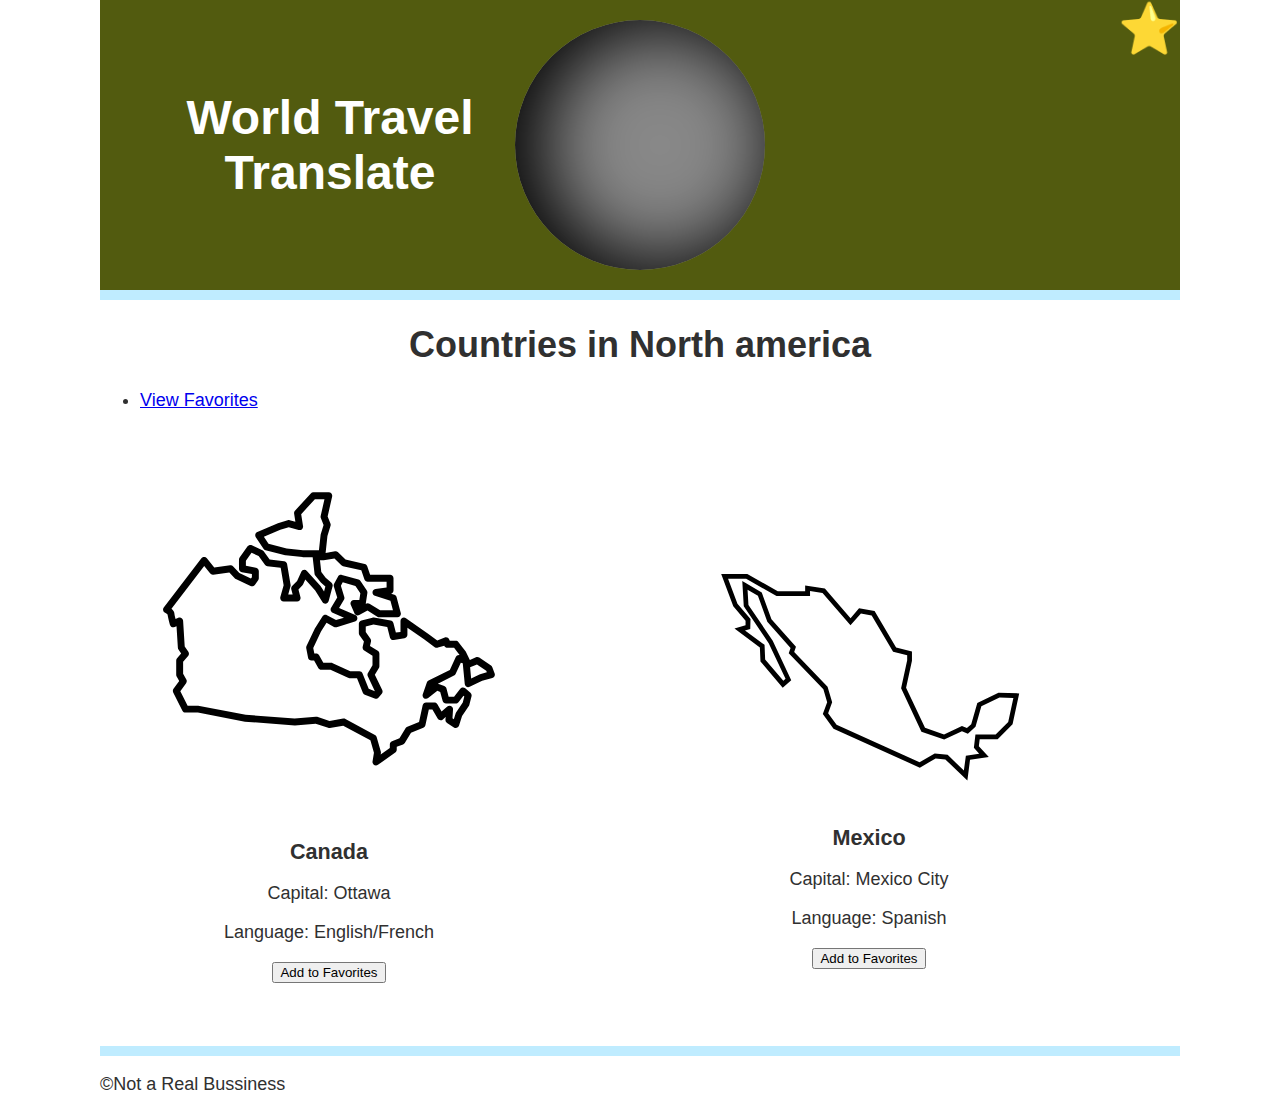
==== country-list/continent.html @ 287554da "s" ====
<!DOCTYPE html>
<html lang="en">
<head>
    <meta charset="UTF-8">
    <meta name="viewport" content="width=device-width, initial-scale=1.0">
    <title>Countries in selected Continent</title>
    <link rel="stylesheet" href="../css/style.css">
</head>
<body>
    <header class="divider-head" id="main-header">
        
    </header>

    <main class="divider">
        <h1 id="continent-title">Countries</h1>
        <nav>
            <ul>
                <li><a href="../favorites/favorites.html">View Favorites</a></li>
            </ul>
        </nav>
        <div id="country-list" class="continent-grid2">

        </div>
    </main>

    <footer id="main-footer">

    </footer>
    <script src="../js/continent.mjs" type="module"></script>
    
</body>
</html>
---- css/style.css ----
:root {
    --font-body: Arial, Helvetica, sans-serif;
    --font-headline: Haettenschweiler, "Arial Narrow Bold", sans-serif;
    /* colors */
    --primary-color: #bfecff;
    --secondary-color: #525b0f;
    --tertiary-color: #a4b8c4;
    --light-grey: #d0d0d0;
    --dark-grey: #303030;
  
    /* sizes */
    --font-base: 18px;
    --small-font: 0.8em;
    --large-font: 1.2em;
  }
  * {
    box-sizing: border-box;
  }

  /************Header*************/

  #main-header{
    height: 300px;
    background-color: var(--secondary-color);
    width: 100%;
  }
  header h1{
    color: white;
    font-size: xxx-large;
    margin: 0px;
    justify-self: baseline;
    align-self: center;
    grid-column: 1/4;
    margin-left: 45px;
  }
  #earth{
    justify-self: center;
    align-self: center;
    height: 250px;
    width: 250px;
    background: #888 url(https://www.esa.int/var/esa/storage/images/esa_multimedia/images/2005/05/envisat_mosaic_may_-_november_2004/9695811-3-eng-GB/Envisat_mosaic_May_-_November_2004_pillars.jpg) 0 0 repeat;
    border-radius: 50%;
    background-size: 535px;
    animation: rotate 10s linear infinite;
    transition: transform 200ms linear;
    transform-style: preserve-3d;
    box-shadow: inset 20px 0px 80px 6px rgb(0, 0, 0);
    color: #000;
    grid-column: 4/5;
    
  }
  .divider-head {
    border-bottom: 10px solid var(--primary-color);
    display: grid;
    grid-template-columns: repeat(7,1fr);
  }
  #favorites{
    grid-column: 7/8;
    justify-self: end;
    font-size: 50px;
    margin: 0px;
    height: fit-content;
    text-decoration: none;
  }
  #favorites:hover{
    font-size: 70px;
    margin: 0px;
  }



  @keyframes rotate {
    0%{
      background-position: 0 0;
    }
    100%{
      background-position: 630px 0px;
    }
  }


  /*************Header End*****************/

  body {
    margin: 0;
    font-family: var(--font-body);
    font-size: var(--font-base);
    color: var(--dark-grey);
  }

  img {
    max-width: 100%;
  }

 
  .mission {
    padding: 0 0.5em;
    /* margin: 0.5em 0; */
    line-height: 1.3;
    max-width: 600px;
    margin: auto;
  }

  .hero{
    display: grid;
  }
  #heroimage{
    justify-self: center;
  }
  
  .divider {
    border-bottom: 10px solid var(--primary-color);
  }

  /*continent grid styles*/

  .continent-grid {
    list-style-type: none;
    display: flex;
    flex-wrap: wrap;
    justify-content: center;
    text-align: center;
    color: var(--dark-grey);
    padding-left: 0;
  }
  
  .continent-grid > li {
    width: 150px;
    /* border: 1px solid var(--light-grey); */
    padding: 0.5em;
    margin: 1em;
  }
  .continent-grid h2 {
    margin: 0;
  
    font-size: 1.2em;
  }
  .continent-grid a {
    text-decoration: none;
  }
  .continent-grid a:link,
  .continent-grid a:visited {
    color: var(--dark-grey);
  }
  .continent-grid a:hover {
    text-decoration: underline;
  }
  .continent {
    padding: 0.5em;
  }

  /*Newsletter*/

  .newsletter {
    text-align: center;
    padding: 20px;
    background-color: #f0f0f0;
  }
  
  .newsletter h2 {
    margin-bottom: 10px;
  }
  
  #newsletter-form {
    display:inline-flex;
    justify-content: center;
    align-items: center;
  }
  
  #newsletter-form input[type="email"] {
    padding: 10px;
    margin-right: 10px;
    border: 1px solid #ccc;
    border-radius: 5px;
    width: 250px;
  }
  
  #newsletter-form button {
    padding: 10px 20px;
    background-color: #007bff;
    color: #fff;
    border: none;
    border-radius: 5px;
    cursor: pointer;
  }
  
  #newsletter-form button:hover {
    background-color: #0056b3;
  }

  /**********North America Second HTML*****************/

  .continent-grid2 {
    list-style-type: none;
    /* display: flex; */
    flex-wrap: wrap;
    justify-content: center;
    text-align: center;
    color: var(--dark-grey);
    padding-left: 0;
  }
  
  .continent-grid2 > li {
    /* width: 150px; */
    /* border: 1px solid var(--light-grey); */
    padding: 0.5em;
    margin: 1em;
  }
  .continent-grid2 h2 {
    margin: 0;
  
    font-size: 1.2em;
  }

  h1{
    text-align: center;
  }

  @media screen and (min-width: 500px) {
    body {
      max-width: 1080px;
      margin: auto;
    }
    .mission {
      font-size: 1.2em;
    }

    .continent-grid2 {
      
      display: grid ;
      /* flex-wrap: wrap; */
      grid-template-columns: 1fr 1fr;
      justify-content: center;
      text-align: center;
      color: var(--dark-grey);
      padding-left: 0;
      
    }

    .continent-grid2 > li {
      width: 350px;
      /* border: 1px solid var(--light-grey); */
      padding: 0.5em;
      margin: 3em;
    }
    
  }
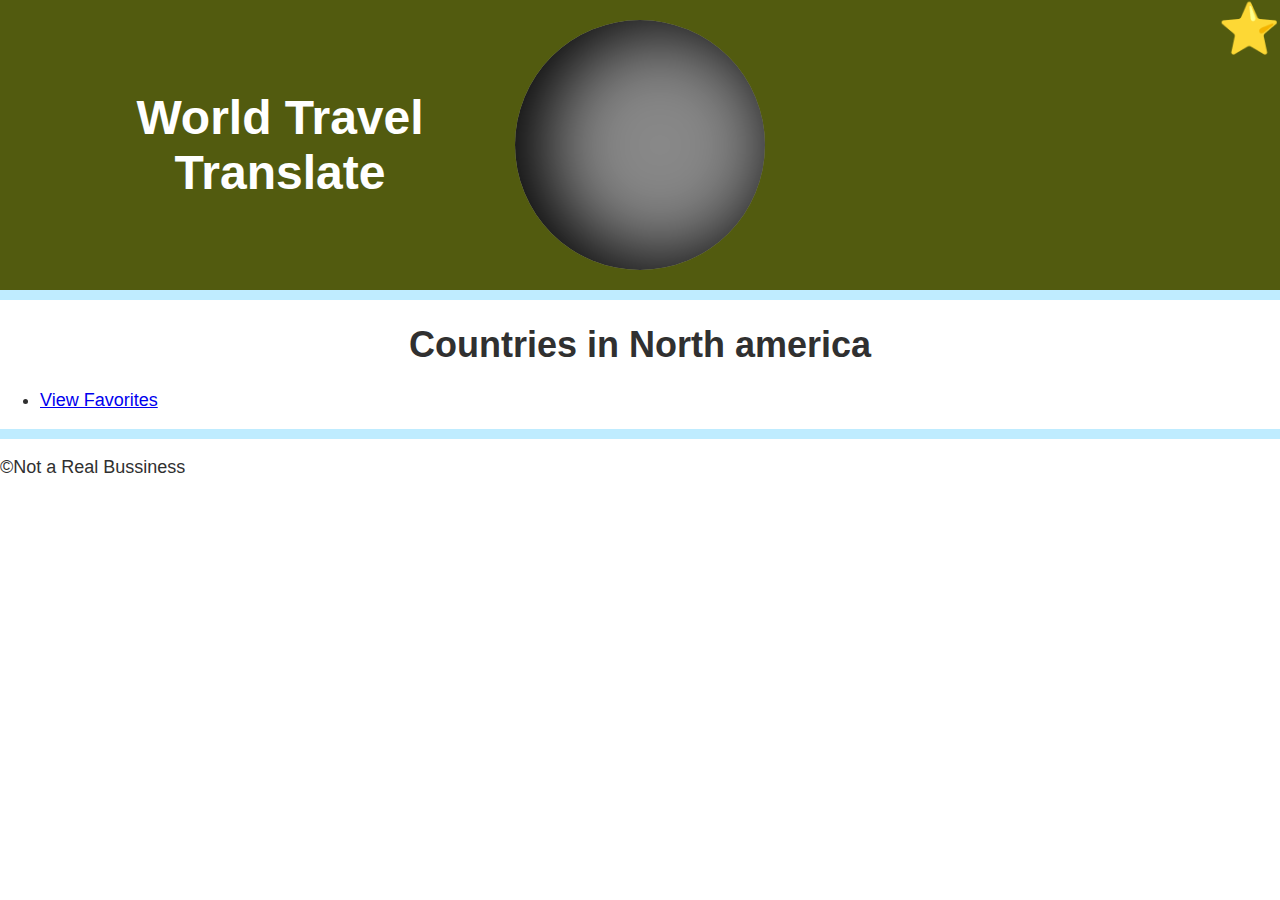
==== commit 94b0c0f2: "s" ====
--- a/country-list/continent.html
+++ b/country-list/continent.html
@@ -18,9 +18,7 @@
                 <li><a href="../favorites/favorites.html">View Favorites</a></li>
             </ul>
         </nav>
-        <div id="country-list" class="continent-grid2">
-
-        </div>
+        <div id="country-list" class="continent-grid2"></div>
     </main>
 
     <footer id="main-footer">
--- a/css/style.css
+++ b/css/style.css
@@ -216,9 +216,51 @@
     text-align: center;
   }
 
+  /**************Weather Icon*******************/
+
+.weather-icon{
+  transform: scale(0);
+  animation: fadeIn ease 10s forwards infinite;
+  /* animation-iteration-count: 1;
+  animation-fill-mode: forwards; */
+}
+
+@keyframes fadeIn{
+  0%{
+    /* opacity: 0; */
+    transform: scale(0);
+  }
+  100%{
+    transform: scale(1);
+  }
+}
+
+.country {
+  margin-bottom: 20px; /* Space among countries */
+}
+
+.country-details {
+  border: 5px solid #ccc; /* this adds border */
+  border-radius: 5px; 
+  box-shadow: 2px 2px 5px rgba(0, 0, 0, 0.1); /* Shadow */
+  padding: 10px;
+  background-color: var(--primary-color); 
+}
+
+  /*-------------------------------------------------for the phrases html -----------------------------*/
+  #output{
+    grid-column: 1;
+  }
+  #phrases{
+    grid-column: 2;
+  }
+  #main-phrases{
+    display: grid;
+    grid-template-columns:1fr 1fr;
+  }
+
   @media screen and (min-width: 500px) {
     body {
-      max-width: 1080px;
       margin: auto;
     }
     .mission {
@@ -226,8 +268,7 @@
     }
 
     .continent-grid2 {
-      
-      display: grid ;
+      display: flex;
       /* flex-wrap: wrap; */
       grid-template-columns: 1fr 1fr;
       justify-content: center;
@@ -245,4 +286,37 @@
     }
     
   }
-  
+
+  @media screen and (min-width: 0px) and (max-width:800px) {
+    .divider-head{
+      display: grid;
+      grid-template-rows: repeat(3,1fr);
+      grid-template-columns: none;
+    }
+    header h1{
+      grid-row: 1;
+      grid-column: 1/2;
+      justify-self: center;
+    }
+    #earth{
+      grid-row: 2;
+      grid-column: 1/2;
+      height: 250px;
+      width: 250px;
+    }
+    #main-header{
+      height: auto;
+    }
+    #favorites{
+      grid-column: 1/2;
+      grid-row: 3;
+      justify-self: center;
+      margin-top: 15px;
+      align-self: center;
+
+    }
+
+
+    
+  }
+  
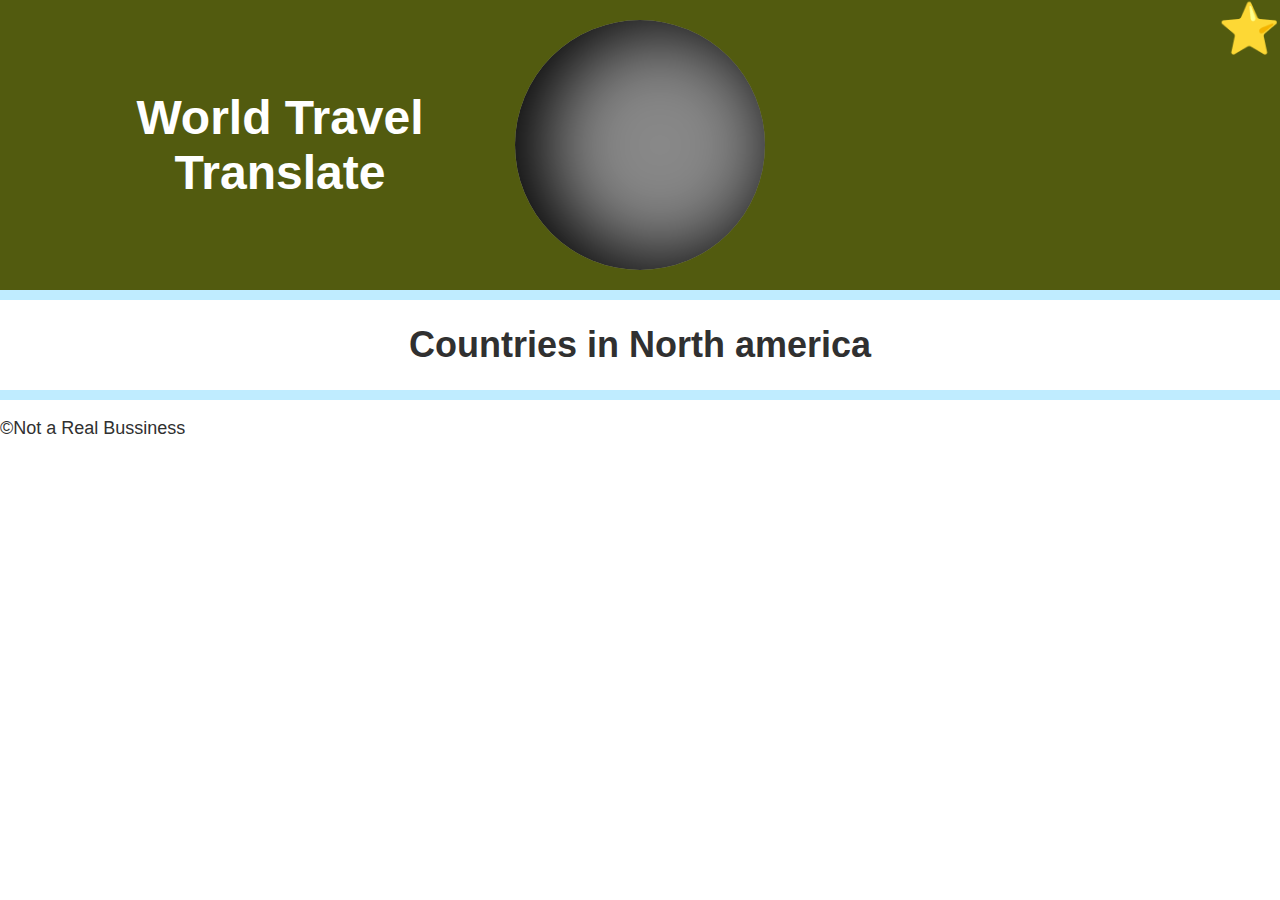
==== commit b2c5b673: "s" ====
--- a/country-list/continent.html
+++ b/country-list/continent.html
@@ -13,11 +13,6 @@
 
     <main class="divider">
         <h1 id="continent-title">Countries</h1>
-        <nav>
-            <ul>
-                <li><a href="../favorites/favorites.html">View Favorites</a></li>
-            </ul>
-        </nav>
         <div id="country-list" class="continent-grid2"></div>
     </main>
 
--- a/css/style.css
+++ b/css/style.css
@@ -201,6 +201,7 @@
   }
   
   .continent-grid2 > li {
+    display: grid;
     /* width: 150px; */
     /* border: 1px solid var(--light-grey); */
     padding: 0.5em;
@@ -250,13 +251,33 @@
   /*-------------------------------------------------for the phrases html -----------------------------*/
   #output{
     grid-column: 1;
+    font-size: larger;
   }
   #phrases{
     grid-column: 2;
+    font-size: larger;
+    margin-top: 10px;
+  }
+  #phrases div{
+    font-size: 20px;
+  }
+  #phrases h2{
+    margin: 0px;
   }
   #main-phrases{
     display: grid;
     grid-template-columns:1fr 1fr;
+  }
+  .set-up{
+    display: grid;
+    grid-template-columns: repeat(5,1fr);
+    grid-template-rows: auto;
+  }
+  .set-up h3{
+    text-align: center;
+  }
+  .remove-button{
+    justify-self: end;
   }
 
   @media screen and (min-width: 500px) {
